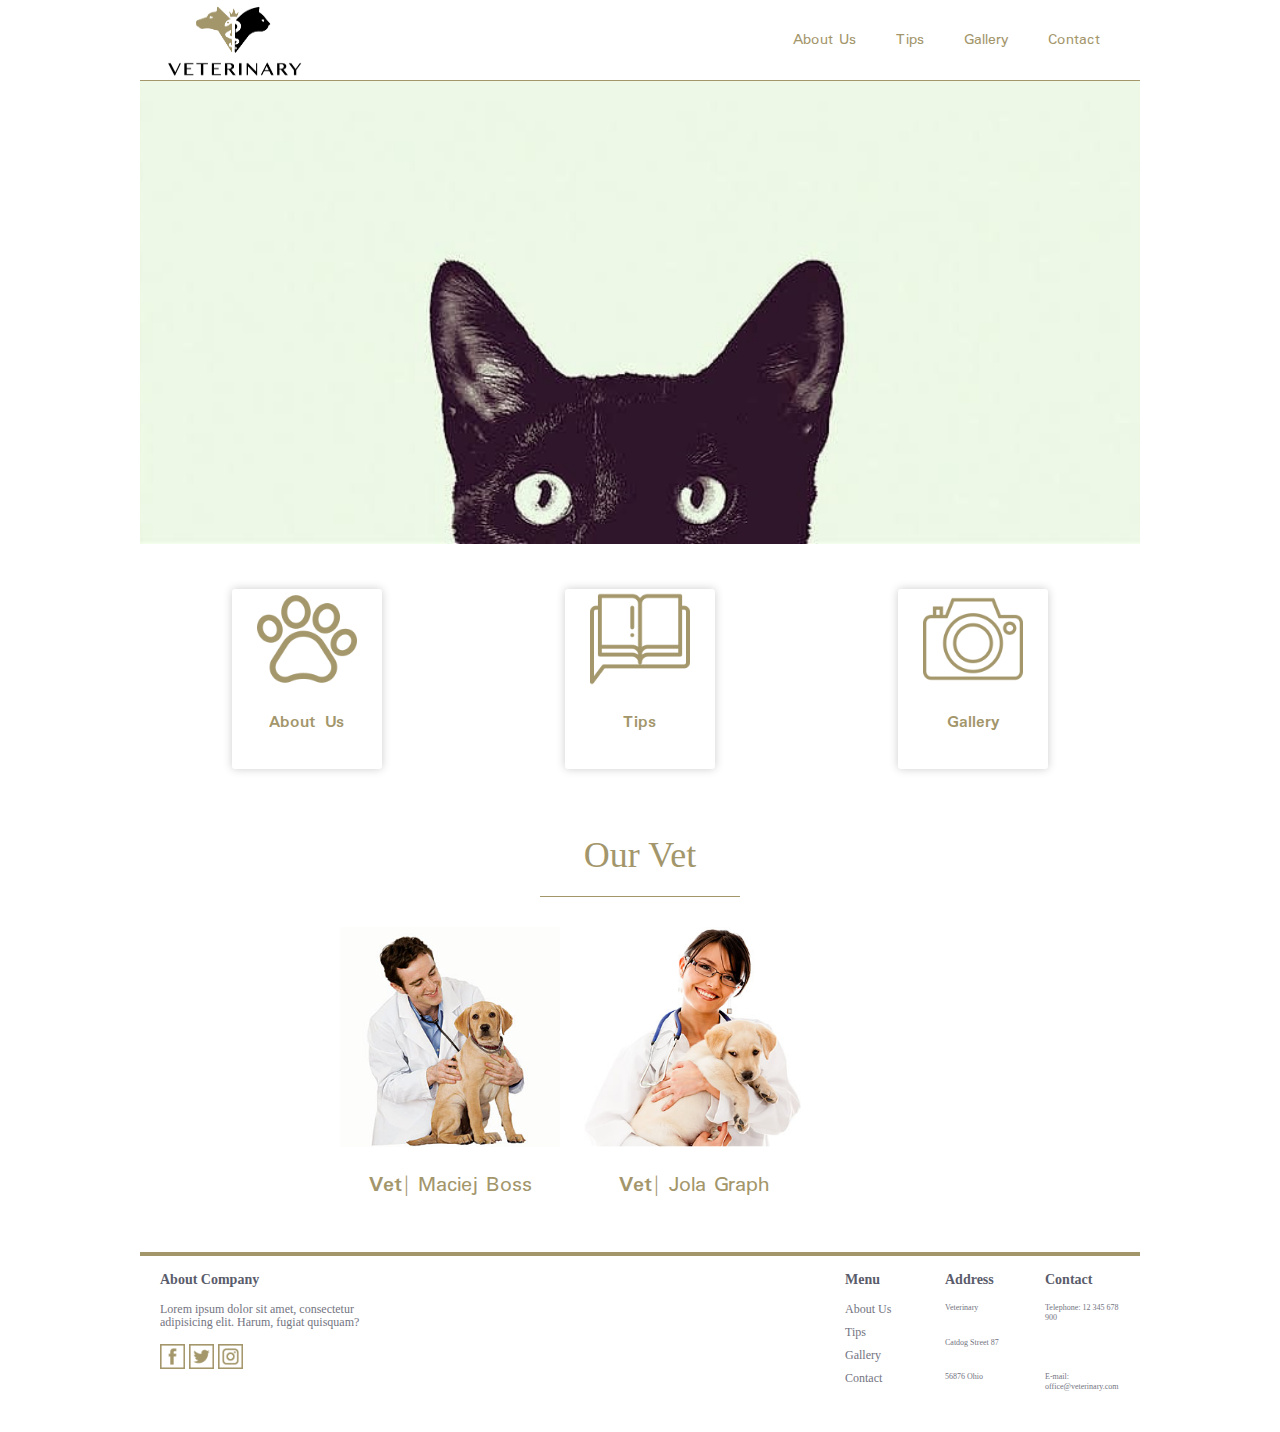
==== index.html @ 8352d6a8 "first commit" ====
<!DOCTYPE html>
<html lang="PL">

<head>
    <meta charset="utf-8">
    <meta name="viewport" content="width=device-width, initial-scale=1.0">
    <link rel="stylesheet" href="style.css">
    <link rel="stylesheet" href="navbar.css">
    <link rel="stylesheet" href="card_section.css">
    <link rel="stylesheet" href="section.css">
    <link rel="stylesheet" href="footer.css">
    <link href="https://fonts.googleapis.com/css?family=Junge|Padauk" rel="stylesheet">
    <title></title>
</head>

<body>
    <div id="wrapper">
        <nav class="navbar">
            <div class="navbar-branding">
                <img src="images/veterinary2.png" width="150px" height="80px">
            </div>
            <ul class="navbar-list">
                <li>
                    <a href="#o-nas">
          About Us
        </a>
                </li>
                <li>
                    <a href="#oferta">
          Tips
        </a>
                </li>
                <li>
                    <a href="#produkty">
          Gallery
        </a>
                </li>
                <li>
                    <a href="#kontakt">
          Contact
        </a>
                </li>
            </ul>
        </nav>

        </nav>

        <header>
            <div id="header">
                <img src="images/cat.jpg" alt="splash" />
            </div>

        </header>

        <section class="card-section">
            <div class="card card-1">
                <div id="plate-1">
                    <img src="images/pawprint.png" alt="" width="100px" height="100px">
                </div>
                <p><b>
        About Us
      </b></p>
            </div>
            <div class="card card-2">
                <div id="plate-2">
                    <img src="images/plain.png" alt="" width="100px" height="100px">
                </div>
                <p><b>
        Tips
      </b></p>
            </div>
            <div class="card card-3">
                <div id="plate-3">
                    <img src="images/photo-camera.png" alt="" width="100px" height="100px">
                </div>
                <p><b>
        Gallery
      </b></p>
            </div>

        </section>
        <section>
            <div id="team">
                <p id="vet">Our Vet</p>
            </div>
            <div id=foto-team>
                <div id="foto-1">
                    <img src="images/vet-for-dogs.jpg" alt="vet_man" width="220px" height="220px">
                    <p><b>Vet</b>| Maciej Boss</p>
                </div>
                <div id="foto-2">
                    <img src="images/img-vet-supplies.jpg" alt="vet_woman" width="220px" height="220px">
                    <p><b>Vet</b>| Jola Graph</p>
                </div>
            </div>
        </section>

        <footer class="page-footer">
            <section class="about-company">
                <h3>
                    About Company
                </h3>
                <p>
                    Lorem ipsum dolor sit amet, consectetur adipisicing elit. Harum, fugiat quisquam?
                </p>
                <nav class="social-media">
                    <a href="#facebook">
          <img src="images/facebook.png" alt="Facebook" width="25px" height="25px">
        </a>
                    <a href="#twitter">
          <img src="images/twitter.png" alt="Twitter" width="25px" height="25px">
        </a>
                    <a href="#instagram">
          <img src="images/instagram.png" alt="Instagram" width="25px" height="25px">
        </a>
                </nav>
            </section>
            <nav class="footer-list">
                <h3>
                    Menu
                </h3>
                <ul class="footer-wrapper">
                    <li class="footer-item">
                        <a href="#o-nas">
            About Us
          </a>
                    </li>
                    <li class="footer-item">
                        <a href="#oferta">
            Tips
          </a>
                    </li>
                    <li class="footer-item">
                        <a href="#produkty">
            Gallery
          </a>
                    </li>
                    <li class="footer-item">
                        <a href="#blog">
            Contact
          </a>
                    </li>
                </ul>
            </nav>
            <address class="footer-list">
      <h3>
        Address
      </h3>
      <div class="footer-wrapper">
        <span class="footer-item">
          Veterinary
        </span>
        <span class="footer-item">
          Catdog Street 87
        </span>
        <span class="footer-item">
          56876 Ohio
        </span>
      </div>
    </address>
            <section class="footer-list">
                <h3>
                    Contact
                </h3>
                <div class="footer-wrapper">
                    <span class="footer-item">
          Telephone: 12 345 678 900
        </span>
                    <span class="footer-item">
          E-mail: office@veterinary.com
        </span>
                </div>
            </section>

        </footer>

    </div>

</body>
<script src="jquery-3.3.1.min.js"></script>
<script>
    $(document).ready(function() {
        var NavY = $('.navbar').offset().top;

        var stickyNav = function() {
            var ScrollY = $(window).scrollTop();

            if (ScrollY > NavY) {
                $('.navbar').addClass('sticky');
            } else {
                $('.navbar').removeClass('sticky');
            }
        };

        stickyNav();

        $(window).scroll(function() {
            stickyNav();
        });
    });

</script>
</body>

</html>
---- style.css ----
* {
    margin: 0;
    padding: 0;
    -webkit-box-sizing: border-box;
    box-sizing: border-box;
}


#wrapper {
    margin: 0 auto;
    max-width: 1000px;
}

#header {
    width: 100%;
    margin-left: auto;
    margin-right: auto;
    text-align: center;
    padding-top: 20px;
    background-color: #EDF8E7
}

header img {
    width: 100%;
    display: block;
}
---- navbar.css ----
.navbar,
.navbar-list,
.navbar-branding,
.navbar-list a {
    display: -webkit-box;
    display: -ms-flexbox;
    display: flex;
    min-height: 60px;
    -webkit-box-align: center;
    -ms-flex-align: center;
    align-items: center;
}

.navbar,
.navbar-list a {
    color: #A3966B;
}

.navbar {

    padding: 0 20px;

    -ms-flex-wrap: wrap;
    flex-wrap: wrap;

    border-bottom: 1px solid #A3966B;

}

.navbar-list {
    list-style-type: none;
    padding: 0;
    margin: 0;
    margin-left: auto;
    -ms-flex-wrap: wrap;
    flex-wrap: wrap;

    -webkit-box-flex: 1;
    -ms-flex-positive: 1;
    flex-grow: 1;

    -webkit-box-pack: end;
    -ms-flex-pack: end;
    justify-content: flex-end;

    font-family: Padauk;
}

.navbar-list a {
    text-decoration: none;
    margin: 0 10px;
    padding: 0 10px;
}

.navbar-list a:hover {
    color: #997fbc;
}

.navbar-branding img {
    margin-right: 10px;
}

.navbar-branding {
    text-transform: uppercase;
    letter-spacing: 1.35px;
    font-family: Junge;
}
---- card_section.css ----
.card-section {
    -webkit-box-sizing: border-box;
    box-sizing: border-box;
    min-height: 100px;
    display: -webkit-box;
    display: -ms-flexbox;
    display: flex;
    -ms-flex-wrap: wrap;
    flex-wrap: wrap;
    -ms-flex-pack: distribute;
    justify-content: space-around;
    -webkit-box-align: center;
    -ms-flex-align: center;
    align-items: center;
    padding-top: 40px;
}

.card {
    width: 150px;
    height: 180px;
    border-radius: 3px;
    -webkit-box-shadow: 0 0 10px rgba(0, 0, 0, 0.2);
    box-shadow: 0 0 10px rgba(0, 0, 0, 0.2);
    margin: 5px;

    color: rgba(90, 92, 107, 0.85);
    text-align: center;
    font-size: 10px;
    overflow: hidden;

    background-color: #ffffff;

}

#plate-1,
#plate-2,
#plate-3 {
    height: 100px;
    color: #ffffff;
}

.card-1 p,
.card-2 p,
.card-3 p {
    padding-top: 20px;
    font-size: 18px;
    color: #A3966B;
    font-family: Padauk;
}
---- section.css ----
#foto-1,
#foto-2 {
    display: inline-block;
    text-align: center;
    font-size: 23px;
    font-family: Padauk;
    color: #A3966B;
    padding-bottom: 50px;
}

#foto-1 p,
#foto-2 p {
    padding-top: 10px;
}

#foto-1 {
    padding-right: 10px;
}

#foto-2 {
    padding-left: 10px;
}

#foto-team {
    width: 60%;
    margin-left: auto;
    margin-right: auto;
    padding-top: 30px;

}

#team {
    margin-left: auto;
    margin-right: auto;
    text-align: center;
    width: 20%;
}

#vet {
    border-bottom: 1px solid #A3966B;
    padding-top: 60px;
    padding-bottom: 20px;
    font-size: 36px;
    color: #A3966B;

}
---- footer.css ----
.page-footer h3,
.page-footer p {
    margin: 0;
    margin-bottom: 15px;
}

.page-footer p,
.footer-list a {
    line-height: 13px;
    font-size: 12px;
    color: #737481;
}

.social-media a,
.footer-list a {
    text-decoration: none;
}


.page-footer h3 {
    color: #5a5c6b;
    font-size: 14px;
}

.page-footer {
    background-color: #ffffff;
    min-height: 160px;
    padding: 20px;

    display: -webkit-box;

    display: -ms-flexbox;

    display: flex;
    -webkit-box-align: center;
    -ms-flex-align: center;
    align-items: center;

    position: relative;

    -webkit-box-pack: end;
    -ms-flex-pack: end;
    justify-content: flex-end;

    -ms-flex-wrap: wrap;
    flex-wrap: wrap
}

.page-footer::before {
    content: '';
    width: 100%;
    height: 4px;

    position: absolute;
    top: 0;
    left: 0;

    background-color: #A3966B;
}

.about-company {
    max-width: 200px;

    display: -webkit-box;

    display: -ms-flexbox;

    display: flex;
    -webkit-box-orient: vertical;
    -webkit-box-direction: normal;
    -ms-flex-direction: column;
    flex-direction: column;


    margin-right: auto;
}


.footer-list {
    width: 100px;
    padding-left: 25px;
    font-style: normal;
}

.footer-list ul {
    padding: 0;
    margin: 0;
    list-style-type: none;
}

.footer-wrapper,
.footer-list {
    display: -webkit-box;
    display: -ms-flexbox;
    display: flex;
    -webkit-box-orient: vertical;
    -webkit-box-direction: normal;
    -ms-flex-direction: column;
    flex-direction: column;
    -webkit-box-pack: justify;
    -ms-flex-pack: justify;
    justify-content: space-between;
}

.footer-wrapper {
    -webkit-box-flex: 1;
    -ms-flex-positive: 1;
    flex-grow: 1;
}

.footer-item {
    line-height: 10px;
    font-size: 8px;
    height: 10px;
    margin-bottom: 10px;
    color: #737481;
}

.footer-list,
.about-company {
    min-height: 120px;
    margin-bottom: 20px;
}
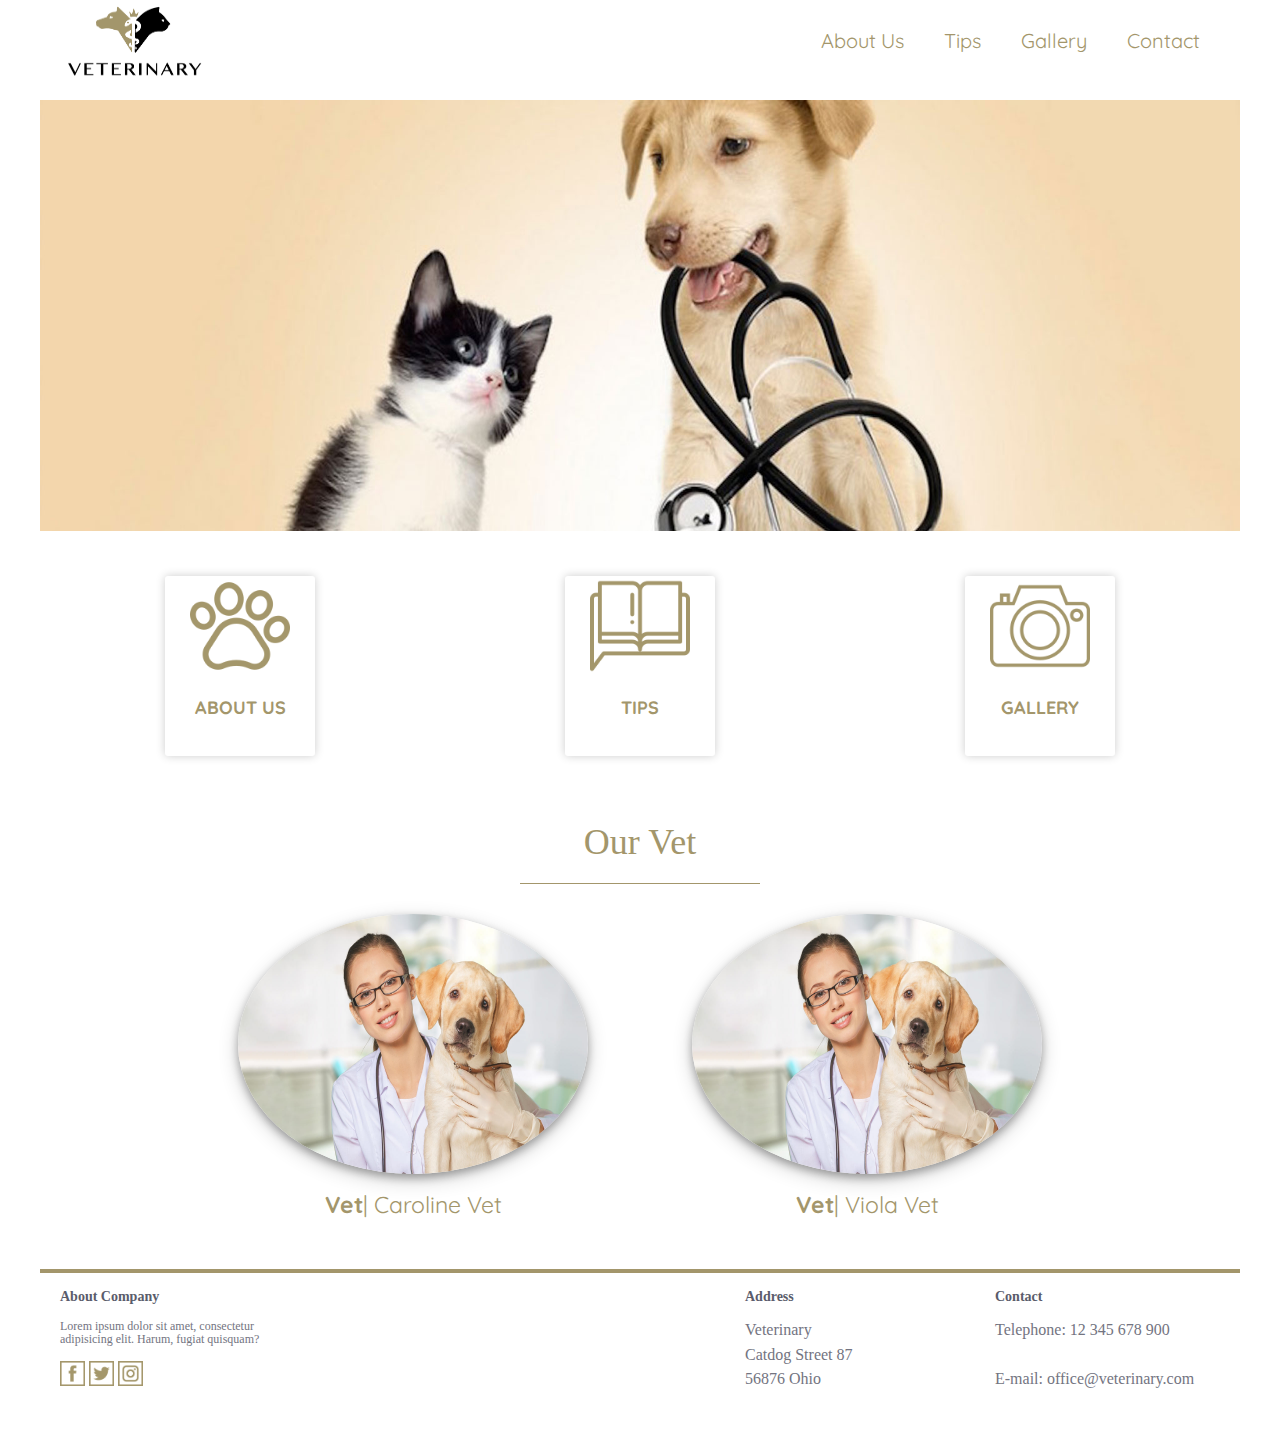
==== commit 5bd80d00: "new layout" ====
--- a/index.html
+++ b/index.html
@@ -9,7 +9,7 @@
     <link rel="stylesheet" href="card_section.css">
     <link rel="stylesheet" href="section.css">
     <link rel="stylesheet" href="footer.css">
-    <link href="https://fonts.googleapis.com/css?family=Junge|Padauk" rel="stylesheet">
+    <link href="https://fonts.googleapis.com/css?family=Quicksand" rel="stylesheet">
     <title></title>
 </head>
 
@@ -47,7 +47,7 @@
 
         <header>
             <div id="header">
-                <img src="images/cat.jpg" alt="splash" />
+                <img src="images/meet-our-doctors.jpg" alt="" />
             </div>
 
         </header>
@@ -85,12 +85,12 @@
             </div>
             <div id=foto-team>
                 <div id="foto-1">
-                    <img src="images/vet-for-dogs.jpg" alt="vet_man" width="220px" height="220px">
-                    <p><b>Vet</b>| Maciej Boss</p>
+                    <img src="images/skin-22_hero-images_vet-1.jpg" alt="vet_woman" width="350px" height="260px">
+                    <p><b>Vet</b>| Caroline Vet</p>
                 </div>
                 <div id="foto-2">
-                    <img src="images/img-vet-supplies.jpg" alt="vet_woman" width="220px" height="220px">
-                    <p><b>Vet</b>| Jola Graph</p>
+                    <img src="images/skin-22_hero-images_vet-1.jpg" alt="vet_woman" width="350px" height="260px">
+                    <p><b>Vet</b>| Viola Vet</p>
                 </div>
             </div>
         </section>
@@ -115,33 +115,7 @@
         </a>
                 </nav>
             </section>
-            <nav class="footer-list">
-                <h3>
-                    Menu
-                </h3>
-                <ul class="footer-wrapper">
-                    <li class="footer-item">
-                        <a href="#o-nas">
-            About Us
-          </a>
-                    </li>
-                    <li class="footer-item">
-                        <a href="#oferta">
-            Tips
-          </a>
-                    </li>
-                    <li class="footer-item">
-                        <a href="#produkty">
-            Gallery
-          </a>
-                    </li>
-                    <li class="footer-item">
-                        <a href="#blog">
-            Contact
-          </a>
-                    </li>
-                </ul>
-            </nav>
+
             <address class="footer-list">
       <h3>
         Address
@@ -177,29 +151,7 @@
     </div>
 
 </body>
-<script src="jquery-3.3.1.min.js"></script>
-<script>
-    $(document).ready(function() {
-        var NavY = $('.navbar').offset().top;
 
-        var stickyNav = function() {
-            var ScrollY = $(window).scrollTop();
-
-            if (ScrollY > NavY) {
-                $('.navbar').addClass('sticky');
-            } else {
-                $('.navbar').removeClass('sticky');
-            }
-        };
-
-        stickyNav();
-
-        $(window).scroll(function() {
-            stickyNav();
-        });
-    });
-
-</script>
 </body>
 
 </html>
--- a/style.css
+++ b/style.css
@@ -8,7 +8,7 @@
 
 #wrapper {
     margin: 0 auto;
-    max-width: 1000px;
+    max-width: 1200px;
 }
 
 #header {
@@ -17,10 +17,9 @@
     margin-right: auto;
     text-align: center;
     padding-top: 20px;
-    background-color: #EDF8E7
 }
 
 header img {
     width: 100%;
     display: block;
-}
+}--- a/navbar.css
+++ b/navbar.css
@@ -17,14 +17,9 @@
 }
 
 .navbar {
-
     padding: 0 20px;
-
     -ms-flex-wrap: wrap;
     flex-wrap: wrap;
-
-    border-bottom: 1px solid #A3966B;
-
 }
 
 .navbar-list {
@@ -43,7 +38,8 @@
     -ms-flex-pack: end;
     justify-content: flex-end;
 
-    font-family: Padauk;
+    font-family: Quicksand;
+    font-size: 20px;
 }
 
 .navbar-list a {
@@ -63,5 +59,5 @@
 .navbar-branding {
     text-transform: uppercase;
     letter-spacing: 1.35px;
-    font-family: Junge;
-}
+    font-family: Quicksand;
+}--- a/card_section.css
+++ b/card_section.css
@@ -45,5 +45,6 @@
     padding-top: 20px;
     font-size: 18px;
     color: #A3966B;
-    font-family: Padauk;
-}
+    font-family: Quicksand;
+    text-transform: uppercase
+}--- a/section.css
+++ b/section.css
@@ -3,9 +3,9 @@
     display: inline-block;
     text-align: center;
     font-size: 23px;
-    font-family: Padauk;
+    font-family: Quicksand;
     color: #A3966B;
-    padding-bottom: 50px;
+    
 }
 
 #foto-1 p,
@@ -14,18 +14,20 @@
 }
 
 #foto-1 {
-    padding-right: 10px;
+    padding-right: 50px;
 }
 
 #foto-2 {
-    padding-left: 10px;
+    padding-left: 50px;
 }
 
 #foto-team {
-    width: 60%;
+    width: 85%;
     margin-left: auto;
     margin-right: auto;
     padding-top: 30px;
+    text-align: center;
+    padding-bottom: 50px;
 
 }
 
@@ -42,5 +44,10 @@
     padding-bottom: 20px;
     font-size: 36px;
     color: #A3966B;
+}
 
-}
+#foto-team img {
+    border-radius: 50%;
+    -webkit-box-shadow: 0 4px 8px 0 rgba(0, 0, 0, 0.3), 0 6px 20px 0 rgba(0, 0, 0, 0.19);
+    box-shadow: 0 4px 8px 0 rgba(0, 0, 0, 0.3), 0 6px 20px 0 rgba(0, 0, 0, 0.19);
+}--- a/footer.css
+++ b/footer.css
@@ -77,7 +77,7 @@
 
 
 .footer-list {
-    width: 100px;
+    width: 250px;
     padding-left: 25px;
     font-style: normal;
 }
@@ -87,6 +87,8 @@
     margin: 0;
     list-style-type: none;
 }
+
+
 
 .footer-wrapper,
 .footer-list {
@@ -109,8 +111,8 @@
 }
 
 .footer-item {
-    line-height: 10px;
-    font-size: 8px;
+    line-height: 20px;
+    font-size: 16px;
     height: 10px;
     margin-bottom: 10px;
     color: #737481;
@@ -118,6 +120,6 @@
 
 .footer-list,
 .about-company {
-    min-height: 120px;
+    min-height: 100px;
     margin-bottom: 20px;
 }
